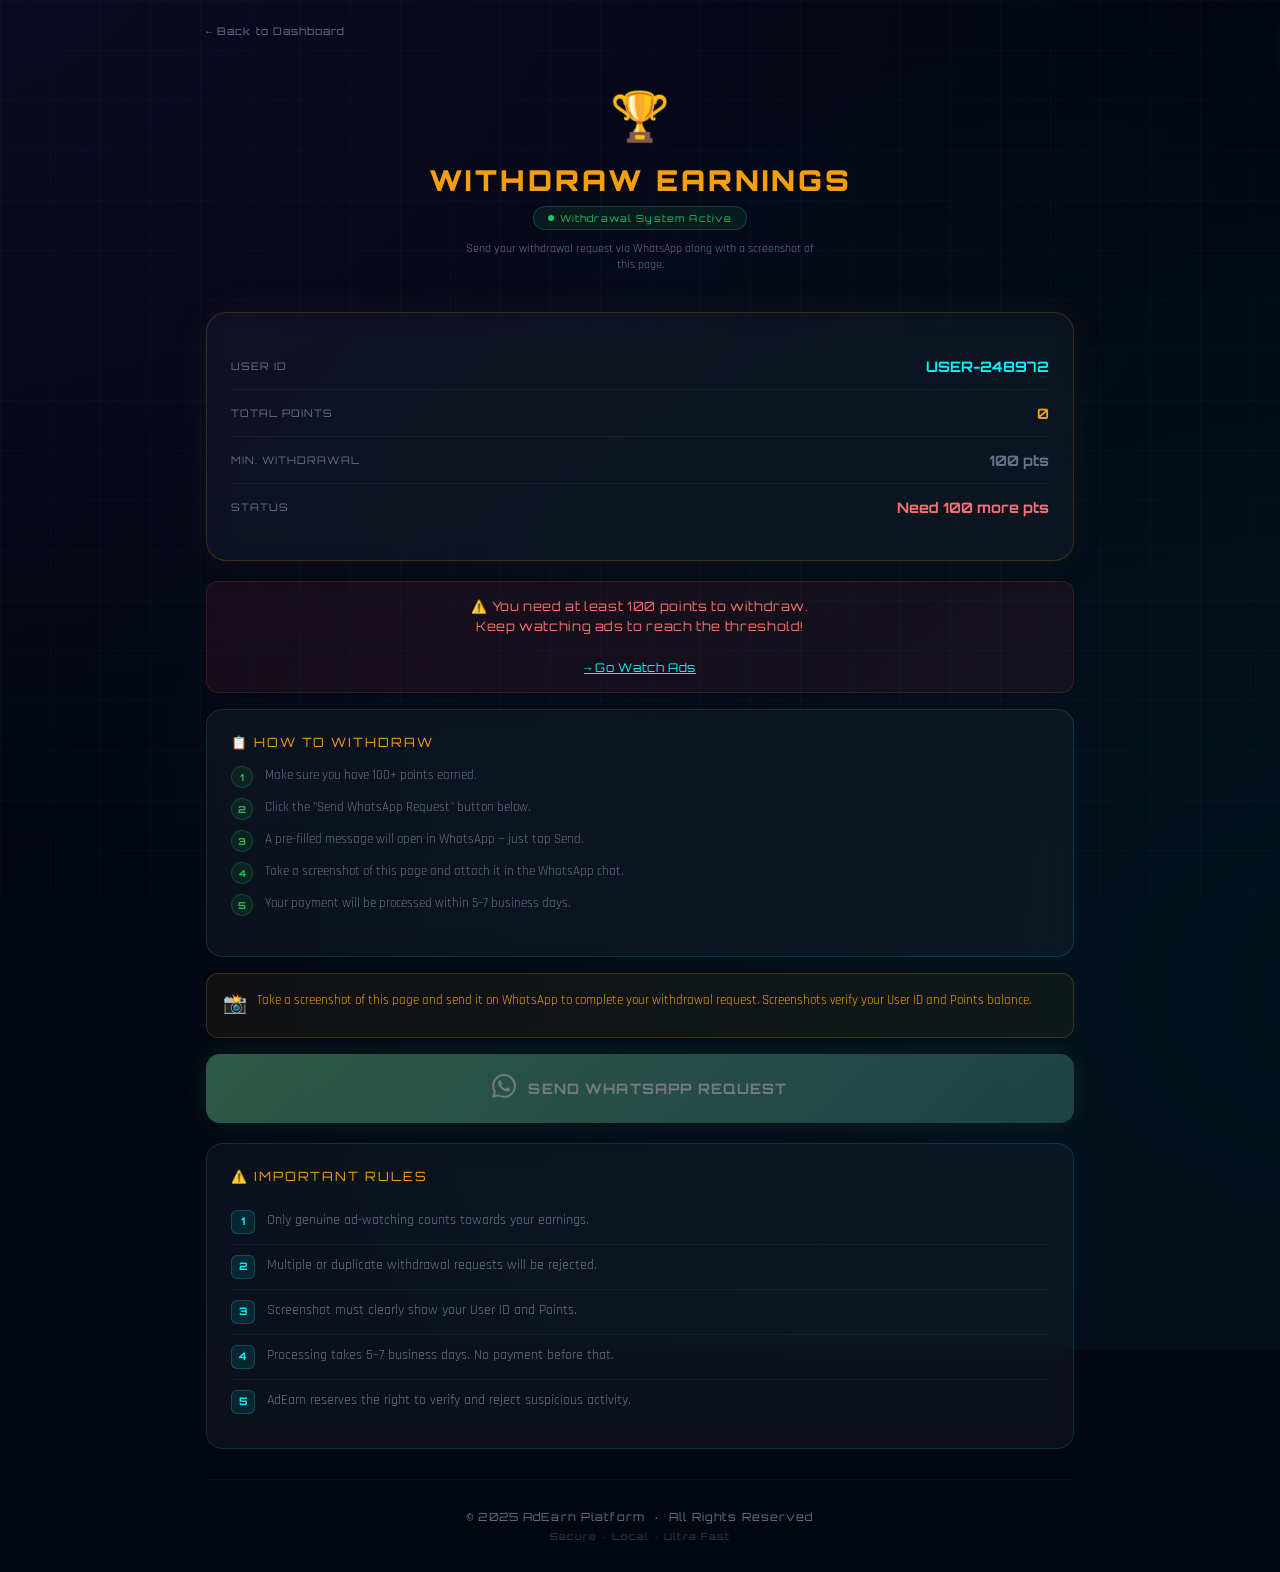
==== withdraw.html @ a49a4854 "Add files via upload" ====
<!DOCTYPE html>
<html lang="en">
<head>
<meta charset="UTF-8">
<meta name="viewport" content="width=device-width, initial-scale=1.0">
<meta name="description" content="AdEarn Withdrawal — Send your withdrawal request via WhatsApp.">
<title>AdEarn — Withdraw Earnings</title>
<link rel="preconnect" href="https://fonts.googleapis.com">
<link rel="preconnect" href="https://fonts.gstatic.com" crossorigin>
<link rel="stylesheet" href="style.css">
<style>
  .trophy-glow {
    font-size: 3rem;
    display: block;
    text-align: center;
    margin-bottom: 12px;
    animation: trophyPulse 2s ease-in-out infinite;
  }
  @keyframes trophyPulse {
    0%,100%{transform:scale(1) rotate(-3deg);filter:drop-shadow(0 0 8px #f59e0b)}
    50%{transform:scale(1.1) rotate(3deg);filter:drop-shadow(0 0 20px #f59e0b)}
  }
  .wh-btn {
    display: flex;
    align-items: center;
    justify-content: center;
    gap: 12px;
    width: 100%;
    padding: 20px 24px;
    background: linear-gradient(135deg, #25D366, #128C7E);
    border: none;
    border-radius: 14px;
    color: #fff;
    font-family: 'Orbitron', monospace;
    font-size: 0.9rem;
    font-weight: 700;
    letter-spacing: 0.08em;
    cursor: pointer;
    transition: all 0.3s;
    text-transform: uppercase;
    box-shadow: 0 0 30px rgba(37,211,102,0.25);
    margin-top: 6px;
  }
  .wh-btn:hover { transform: translateY(-3px); box-shadow: 0 0 50px rgba(37,211,102,0.4); }
  .wh-btn:active { transform: scale(0.98); }
  .wh-icon { font-size: 1.4rem; }
  .status-badge {
    display: inline-flex;
    align-items: center;
    gap: 6px;
    background: rgba(34,197,94,0.1);
    border: 1px solid rgba(34,197,94,0.25);
    border-radius: 50px;
    padding: 5px 14px;
    font-family: 'Orbitron', monospace;
    font-size: 0.6rem;
    color: #22c55e;
    letter-spacing: 0.12em;
    margin-top: 8px;
  }
  .insufficient-warning {
    background: rgba(239,68,68,0.08);
    border: 1px solid rgba(239,68,68,0.2);
    border-radius: 12px;
    padding: 14px 16px;
    color: #f87171;
    font-size: 0.8rem;
    font-family: 'Orbitron', monospace;
    letter-spacing: 0.05em;
    text-align: center;
    line-height: 1.6;
    display: none;
  }
  .step-list {
    display: flex;
    flex-direction: column;
    gap: 10px;
    margin: 16px 0;
  }
  .step-item {
    display: flex;
    gap: 12px;
    align-items: flex-start;
    font-size: 0.82rem;
    color: var(--text-dim);
    line-height: 1.5;
  }
  .step-num {
    font-family: 'Orbitron', monospace;
    font-size: 0.6rem;
    color: #22c55e;
    background: rgba(34,197,94,0.1);
    border: 1px solid rgba(34,197,94,0.2);
    border-radius: 50%;
    width: 22px; height: 22px;
    display: flex;
    align-items: center;
    justify-content: center;
    flex-shrink: 0;
    font-weight: 700;
  }
</style>
</head>
<body>

<!-- Toast -->
<div class="toast" id="toast" role="alert">
  <span class="toast-icon">✨</span>
  <span class="toast-msg">Request Sent!</span>
</div>

<div class="container">

  <!-- Back Link -->
  <div style="padding-top:20px;position:relative;z-index:1;">
    <a href="index.html" class="back-link">← Back to Dashboard</a>
  </div>

  <!-- Hero -->
  <div class="withdraw-hero">
    <span class="trophy-glow">🏆</span>
    <h1>Withdraw Earnings</h1>
    <div class="status-badge">
      <span style="width:6px;height:6px;background:#22c55e;border-radius:50%;display:inline-block;animation:pulseDot 2s infinite;"></span>
      Withdrawal System Active
    </div>
    <p style="font-size:0.78rem;color:var(--text-dim);margin-top:10px;font-family:'Rajdhani',sans-serif;max-width:360px;margin-left:auto;margin-right:auto;">
      Send your withdrawal request via WhatsApp along with a screenshot of this page.
    </p>
  </div>

  <!-- Account Summary Card -->
  <div class="withdraw-card">
    <div class="withdraw-row">
      <span class="withdraw-row-label">User ID</span>
      <span class="withdraw-row-value" id="wUserId">——</span>
    </div>
    <div class="withdraw-row">
      <span class="withdraw-row-label">Total Points</span>
      <span class="withdraw-row-value" id="wPoints" style="color:var(--neon3);">0</span>
    </div>
    <div class="withdraw-row">
      <span class="withdraw-row-label">Min. Withdrawal</span>
      <span class="withdraw-row-value" style="color:var(--text-dim);">100 pts</span>
    </div>
    <div class="withdraw-row">
      <span class="withdraw-row-label">Status</span>
      <span class="withdraw-row-value" id="wStatus" style="color:#22c55e;">Checking...</span>
    </div>
  </div>

  <!-- Insufficient warning (shown if points < 100) -->
  <div class="insufficient-warning" id="insufficientWarn">
    ⚠️ You need at least 100 points to withdraw.<br>
    Keep watching ads to reach the threshold!
    <br><br>
    <a href="index.html" style="color:var(--neon);font-size:0.75rem;">→ Go Watch Ads</a>
  </div>

  <!-- Steps -->
  <div class="rules-card" style="margin:16px 0;">
    <div class="rules-title">📋 How to Withdraw</div>
    <div class="step-list">
      <div class="step-item"><div class="step-num">1</div>Make sure you have 100+ points earned.</div>
      <div class="step-item"><div class="step-num">2</div>Click the "Send WhatsApp Request" button below.</div>
      <div class="step-item"><div class="step-num">3</div>A pre-filled message will open in WhatsApp — just tap Send.</div>
      <div class="step-item"><div class="step-num">4</div>Take a screenshot of this page and attach it in the WhatsApp chat.</div>
      <div class="step-item"><div class="step-num">5</div>Your payment will be processed within 5–7 business days.</div>
    </div>
  </div>

  <!-- Screenshot notice -->
  <div class="screenshot-notice">
    <span style="font-size:1.2rem;flex-shrink:0;">📸</span>
    <span>Take a screenshot of this page and send it on WhatsApp to complete your withdrawal request. Screenshots verify your User ID and Points balance.</span>
  </div>

  <!-- WhatsApp Button -->
  <button class="wh-btn" id="withdrawBtn">
    <span class="wh-icon">
      <svg width="24" height="24" viewBox="0 0 24 24" fill="white" xmlns="http://www.w3.org/2000/svg">
        <path d="M17.472 14.382c-.297-.149-1.758-.867-2.03-.967-.273-.099-.471-.148-.67.15-.197.297-.767.966-.94 1.164-.173.199-.347.223-.644.075-.297-.15-1.255-.463-2.39-1.475-.883-.788-1.48-1.761-1.653-2.059-.173-.297-.018-.458.13-.606.134-.133.298-.347.446-.52.149-.174.198-.298.298-.497.099-.198.05-.371-.025-.52-.075-.149-.669-1.612-.916-2.207-.242-.579-.487-.5-.669-.51-.173-.008-.371-.01-.57-.01-.198 0-.52.074-.792.372-.272.297-1.04 1.016-1.04 2.479 0 1.462 1.065 2.875 1.213 3.074.149.198 2.096 3.2 5.077 4.487.709.306 1.262.489 1.694.625.712.227 1.36.195 1.871.118.571-.085 1.758-.719 2.006-1.413.248-.694.248-1.289.173-1.413-.074-.124-.272-.198-.57-.347m-5.421 7.403h-.004a9.87 9.87 0 01-5.031-1.378l-.361-.214-3.741.982.998-3.648-.235-.374a9.86 9.86 0 01-1.51-5.26c.001-5.45 4.436-9.884 9.888-9.884 2.64 0 5.122 1.03 6.988 2.898a9.825 9.825 0 012.893 6.994c-.003 5.45-4.437 9.884-9.885 9.884m8.413-18.297A11.815 11.815 0 0012.05 0C5.495 0 .16 5.335.157 11.892c0 2.096.547 4.142 1.588 5.945L.057 24l6.305-1.654a11.882 11.882 0 005.683 1.448h.005c6.554 0 11.89-5.335 11.893-11.893a11.821 11.821 0 00-3.48-8.413Z"/>
      </svg>
    </span>
    Send WhatsApp Request
  </button>

  <!-- Rules repeat -->
  <div class="rules-card" style="margin-top:20px;">
    <div class="rules-title">⚠️ Important Rules</div>
    <div class="rule-item"><div class="rule-num">1</div><div>Only genuine ad-watching counts towards your earnings.</div></div>
    <div class="rule-item"><div class="rule-num">2</div><div>Multiple or duplicate withdrawal requests will be rejected.</div></div>
    <div class="rule-item"><div class="rule-num">3</div><div>Screenshot must clearly show your User ID and Points.</div></div>
    <div class="rule-item"><div class="rule-num">4</div><div>Processing takes 5–7 business days. No payment before that.</div></div>
    <div class="rule-item"><div class="rule-num">5</div><div>AdEarn reserves the right to verify and reject suspicious activity.</div></div>
  </div>

  <footer>
    <p>© 2025 AdEarn Platform &nbsp;·&nbsp; All Rights Reserved</p>
    <p style="margin-top:6px;font-size:0.6rem;opacity:0.5;">Secure · Local · Ultra Fast</p>
  </footer>

</div>

<script src="script.js"></script>
<script>
  // Withdraw page extras
  document.addEventListener('DOMContentLoaded', () => {
    const pts = parseInt(localStorage.getItem('adearn_points')) || 0;
    const statusEl = document.getElementById('wStatus');
    const warnEl = document.getElementById('insufficientWarn');
    const btn = document.getElementById('withdrawBtn');

    if (pts >= 100) {
      statusEl.textContent = '✓ Eligible';
      statusEl.style.color = '#22c55e';
    } else {
      statusEl.textContent = `Need ${100 - pts} more pts`;
      statusEl.style.color = '#f87171';
      if (warnEl) warnEl.style.display = 'block';
      if (btn) {
        btn.style.opacity = '0.45';
        btn.style.cursor = 'not-allowed';
        btn.style.filter = 'grayscale(50%)';
        btn.addEventListener('click', e => {
          if (pts < 100) {
            e.preventDefault();
            e.stopImmediatePropagation();
            let t = document.getElementById('toast');
            t.querySelector('.toast-icon').textContent = '⚠️';
            t.querySelector('.toast-msg').textContent = `Need ${100 - pts} more points!`;
            t.classList.add('show');
            setTimeout(() => t.classList.remove('show'), 3000);
          }
        }, true);
      }
    }
  });
</script>
</body>
</html>
---- style.css ----
@import url('https://fonts.googleapis.com/css2?family=Orbitron:wght@400;700;900&family=Rajdhani:wght@300;400;600;700&display=swap');

:root {
  --bg: #030712;
  --bg2: #0a0f1e;
  --neon: #00f5ff;
  --neon2: #7c3aed;
  --neon3: #f59e0b;
  --glass: rgba(255,255,255,0.04);
  --glass-border: rgba(0,245,255,0.15);
  --text: #e2e8f0;
  --text-dim: #64748b;
  --card-shadow: 0 0 40px rgba(0,245,255,0.08);
  --glow: 0 0 20px rgba(0,245,255,0.4);
}

*, *::before, *::after { box-sizing: border-box; margin: 0; padding: 0; }

html { scroll-behavior: smooth; }

body {
  font-family: 'Rajdhani', sans-serif;
  background: var(--bg);
  color: var(--text);
  min-height: 100vh;
  overflow-x: hidden;
  position: relative;
}

/* Animated background grid */
body::before {
  content: '';
  position: fixed;
  inset: 0;
  background-image:
    linear-gradient(rgba(0,245,255,0.03) 1px, transparent 1px),
    linear-gradient(90deg, rgba(0,245,255,0.03) 1px, transparent 1px);
  background-size: 50px 50px;
  z-index: 0;
  pointer-events: none;
}

body::after {
  content: '';
  position: fixed;
  top: -50%;
  left: -50%;
  width: 200%;
  height: 200%;
  background: radial-gradient(ellipse at 20% 20%, rgba(124,58,237,0.08) 0%, transparent 50%),
              radial-gradient(ellipse at 80% 80%, rgba(0,245,255,0.06) 0%, transparent 50%);
  z-index: 0;
  pointer-events: none;
  animation: bgPulse 8s ease-in-out infinite alternate;
}

@keyframes bgPulse {
  0% { opacity: 0.6; }
  100% { opacity: 1; }
}

.container {
  max-width: 900px;
  margin: 0 auto;
  padding: 0 16px;
  position: relative;
  z-index: 1;
}

/* Header */
header {
  padding: 20px 0 10px;
  text-align: center;
  position: relative;
  z-index: 1;
}

.logo {
  font-family: 'Orbitron', monospace;
  font-size: clamp(1.4rem, 4vw, 2rem);
  font-weight: 900;
  letter-spacing: 0.1em;
  background: linear-gradient(135deg, var(--neon), var(--neon2));
  -webkit-background-clip: text;
  -webkit-text-fill-color: transparent;
  background-clip: text;
  text-shadow: none;
  position: relative;
  display: inline-block;
}

.logo::after {
  content: '●';
  font-size: 0.4em;
  color: var(--neon3);
  -webkit-text-fill-color: var(--neon3);
  vertical-align: super;
  animation: blink 1.5s ease-in-out infinite;
}

@keyframes blink { 0%,100%{opacity:1} 50%{opacity:0.2} }

.tagline {
  font-size: 0.75rem;
  letter-spacing: 0.3em;
  color: var(--text-dim);
  text-transform: uppercase;
  margin-top: 4px;
}

/* User ID bar */
.user-bar {
  background: var(--glass);
  border: 1px solid var(--glass-border);
  border-radius: 50px;
  padding: 10px 24px;
  display: flex;
  align-items: center;
  justify-content: space-between;
  gap: 12px;
  margin: 20px 0;
  backdrop-filter: blur(10px);
  flex-wrap: wrap;
}

.user-bar-item {
  display: flex;
  align-items: center;
  gap: 8px;
  font-size: 0.8rem;
  color: var(--text-dim);
  font-family: 'Orbitron', monospace;
  letter-spacing: 0.05em;
}

.user-bar-item span {
  color: var(--neon);
  font-weight: 700;
  font-size: 0.85rem;
}

.pulse-dot {
  width: 8px; height: 8px;
  background: #22c55e;
  border-radius: 50%;
  animation: pulseDot 2s ease-in-out infinite;
  box-shadow: 0 0 8px #22c55e;
  flex-shrink: 0;
}

@keyframes pulseDot {
  0%,100%{transform:scale(1);opacity:1}
  50%{transform:scale(1.4);opacity:0.6}
}

/* Stats Row */
.stats-row {
  display: grid;
  grid-template-columns: repeat(3, 1fr);
  gap: 12px;
  margin: 20px 0;
}

.stat-card {
  background: var(--glass);
  border: 1px solid var(--glass-border);
  border-radius: 16px;
  padding: 18px 14px;
  text-align: center;
  backdrop-filter: blur(12px);
  transition: transform 0.3s, box-shadow 0.3s;
  position: relative;
  overflow: hidden;
}

.stat-card::before {
  content: '';
  position: absolute;
  top: 0; left: 0; right: 0;
  height: 2px;
  background: linear-gradient(90deg, transparent, var(--neon), transparent);
  opacity: 0;
  transition: opacity 0.3s;
}

.stat-card:hover { transform: translateY(-4px); box-shadow: var(--card-shadow); }
.stat-card:hover::before { opacity: 1; }

.stat-icon {
  font-size: 1.5rem;
  margin-bottom: 6px;
  display: block;
}

.stat-value {
  font-family: 'Orbitron', monospace;
  font-size: clamp(1.2rem, 3vw, 1.6rem);
  font-weight: 900;
  color: var(--neon);
  line-height: 1;
  display: block;
}

.stat-label {
  font-size: 0.65rem;
  letter-spacing: 0.15em;
  color: var(--text-dim);
  text-transform: uppercase;
  margin-top: 4px;
  display: block;
}

/* Progress bar */
.progress-section {
  background: var(--glass);
  border: 1px solid var(--glass-border);
  border-radius: 16px;
  padding: 20px;
  margin: 20px 0;
  backdrop-filter: blur(12px);
}

.progress-header {
  display: flex;
  justify-content: space-between;
  align-items: center;
  margin-bottom: 12px;
}

.progress-title {
  font-family: 'Orbitron', monospace;
  font-size: 0.7rem;
  letter-spacing: 0.15em;
  color: var(--text-dim);
  text-transform: uppercase;
}

.progress-percent {
  font-family: 'Orbitron', monospace;
  font-size: 0.8rem;
  color: var(--neon3);
  font-weight: 700;
}

.progress-track {
  background: rgba(255,255,255,0.05);
  border-radius: 50px;
  height: 10px;
  overflow: hidden;
  position: relative;
}

.progress-fill {
  height: 100%;
  border-radius: 50px;
  background: linear-gradient(90deg, var(--neon2), var(--neon));
  width: 0%;
  transition: width 0.8s cubic-bezier(0.34, 1.56, 0.64, 1);
  position: relative;
  box-shadow: 0 0 15px var(--neon);
}

.progress-fill::after {
  content: '';
  position: absolute;
  right: 0; top: 0; bottom: 0;
  width: 20px;
  background: rgba(255,255,255,0.4);
  border-radius: 50px;
  animation: shimmer 1.5s ease-in-out infinite;
}

@keyframes shimmer { 0%,100%{opacity:0} 50%{opacity:1} }

.progress-milestones {
  display: flex;
  justify-content: space-between;
  margin-top: 8px;
  font-size: 0.6rem;
  color: var(--text-dim);
  font-family: 'Orbitron', monospace;
}

/* Ad Sections */
.section-title {
  font-family: 'Orbitron', monospace;
  font-size: 0.65rem;
  letter-spacing: 0.25em;
  color: var(--text-dim);
  text-transform: uppercase;
  margin: 24px 0 12px;
  display: flex;
  align-items: center;
  gap: 10px;
}

.section-title::before, .section-title::after {
  content: '';
  flex: 1;
  height: 1px;
  background: linear-gradient(90deg, transparent, var(--glass-border));
}

.section-title::after {
  background: linear-gradient(90deg, var(--glass-border), transparent);
}

/* Ad Containers */
.ad-grid {
  display: grid;
  grid-template-columns: 1fr 1fr;
  gap: 12px;
  margin-bottom: 12px;
}

.ad-slot {
  background: var(--glass);
  border: 1px dashed rgba(0,245,255,0.1);
  border-radius: 12px;
  padding: 16px;
  min-height: 100px;
  display: flex;
  flex-direction: column;
  align-items: center;
  justify-content: center;
  gap: 6px;
  position: relative;
  overflow: hidden;
  transition: border-color 0.3s;
}

.ad-slot:hover { border-color: rgba(0,245,255,0.3); }

.ad-slot-label {
  font-size: 0.6rem;
  letter-spacing: 0.2em;
  text-transform: uppercase;
  color: var(--text-dim);
  font-family: 'Orbitron', monospace;
}

.ad-slot-icon { font-size: 1.8rem; opacity: 0.3; }

.ad-slot-full {
  grid-column: 1 / -1;
  min-height: 80px;
}

/* Buttons */
.btn-primary {
  display: flex;
  align-items: center;
  justify-content: center;
  gap: 10px;
  width: 100%;
  padding: 18px 24px;
  background: linear-gradient(135deg, rgba(0,245,255,0.15), rgba(124,58,237,0.15));
  border: 1px solid var(--neon);
  border-radius: 12px;
  color: var(--neon);
  font-family: 'Orbitron', monospace;
  font-size: 0.85rem;
  font-weight: 700;
  letter-spacing: 0.1em;
  cursor: pointer;
  transition: all 0.3s;
  position: relative;
  overflow: hidden;
  text-transform: uppercase;
  text-decoration: none;
  box-shadow: 0 0 20px rgba(0,245,255,0.1);
}

.btn-primary::before {
  content: '';
  position: absolute;
  inset: 0;
  background: linear-gradient(135deg, rgba(0,245,255,0.2), rgba(124,58,237,0.2));
  opacity: 0;
  transition: opacity 0.3s;
}

.btn-primary:hover { transform: translateY(-2px); box-shadow: 0 0 30px rgba(0,245,255,0.3); }
.btn-primary:hover::before { opacity: 1; }
.btn-primary:active { transform: scale(0.98) translateY(0); }

.btn-primary.loading {
  pointer-events: none;
  opacity: 0.7;
}

.btn-secondary {
  display: flex;
  align-items: center;
  justify-content: center;
  gap: 10px;
  width: 100%;
  padding: 16px 24px;
  background: linear-gradient(135deg, rgba(245,158,11,0.1), rgba(245,158,11,0.05));
  border: 1px solid rgba(245,158,11,0.4);
  border-radius: 12px;
  color: var(--neon3);
  font-family: 'Orbitron', monospace;
  font-size: 0.85rem;
  font-weight: 700;
  letter-spacing: 0.1em;
  cursor: pointer;
  transition: all 0.3s;
  text-transform: uppercase;
  text-decoration: none;
  box-shadow: 0 0 20px rgba(245,158,11,0.08);
}

.btn-secondary:hover { transform: translateY(-2px); box-shadow: 0 0 25px rgba(245,158,11,0.25); border-color: var(--neon3); }
.btn-secondary:active { transform: scale(0.98); }

.btn-bonus {
  display: flex;
  align-items: center;
  justify-content: center;
  gap: 10px;
  width: 100%;
  padding: 14px 24px;
  background: linear-gradient(135deg, rgba(34,197,94,0.1), rgba(34,197,94,0.05));
  border: 1px solid rgba(34,197,94,0.3);
  border-radius: 12px;
  color: #22c55e;
  font-family: 'Orbitron', monospace;
  font-size: 0.75rem;
  font-weight: 700;
  letter-spacing: 0.08em;
  cursor: pointer;
  transition: all 0.3s;
  text-transform: uppercase;
}

.btn-bonus:hover { box-shadow: 0 0 20px rgba(34,197,94,0.2); border-color: #22c55e; }
.btn-bonus:disabled { opacity: 0.35; cursor: not-allowed; transform: none !important; box-shadow: none !important; }

.action-buttons {
  display: flex;
  flex-direction: column;
  gap: 12px;
  margin: 20px 0;
}

/* Ad timer */
.ad-modal-overlay {
  position: fixed;
  inset: 0;
  background: rgba(0,0,0,0.85);
  z-index: 1000;
  display: none;
  align-items: center;
  justify-content: center;
  backdrop-filter: blur(8px);
}

.ad-modal-overlay.active { display: flex; }

.ad-modal {
  background: var(--bg2);
  border: 1px solid var(--glass-border);
  border-radius: 20px;
  padding: 36px 28px;
  text-align: center;
  width: 90%;
  max-width: 380px;
  box-shadow: 0 0 60px rgba(0,245,255,0.15);
  animation: modalIn 0.4s cubic-bezier(0.34,1.56,0.64,1);
}

@keyframes modalIn { from{transform:scale(0.8);opacity:0} to{transform:scale(1);opacity:1} }

.ad-modal-title {
  font-family: 'Orbitron', monospace;
  font-size: 1rem;
  color: var(--neon);
  margin-bottom: 8px;
  letter-spacing: 0.1em;
}

.ad-modal-subtitle { color: var(--text-dim); font-size: 0.85rem; margin-bottom: 24px; }

.ad-placeholder {
  background: linear-gradient(135deg, rgba(0,245,255,0.05), rgba(124,58,237,0.05));
  border: 1px dashed rgba(0,245,255,0.2);
  border-radius: 12px;
  height: 160px;
  display: flex;
  flex-direction: column;
  align-items: center;
  justify-content: center;
  gap: 8px;
  margin-bottom: 20px;
}

.ad-placeholder-icon { font-size: 2.5rem; }
.ad-placeholder-text { font-size: 0.7rem; color: var(--text-dim); letter-spacing: 0.15em; text-transform: uppercase; font-family: 'Orbitron', monospace; }

.timer-ring {
  width: 72px; height: 72px;
  margin: 0 auto 12px;
  position: relative;
}

.timer-ring svg { transform: rotate(-90deg); }

.timer-ring circle {
  fill: none;
  stroke-width: 5;
  r: 30; cx: 36; cy: 36;
}

.timer-track { stroke: rgba(255,255,255,0.08); }
.timer-fill { stroke: var(--neon); stroke-linecap: round; stroke-dasharray: 188.5; stroke-dashoffset: 188.5; transition: stroke-dashoffset 0.5s linear; }

.timer-text {
  position: absolute;
  inset: 0;
  display: flex;
  align-items: center;
  justify-content: center;
  font-family: 'Orbitron', monospace;
  font-size: 1.2rem;
  font-weight: 900;
  color: var(--neon);
}

/* Toast */
.toast {
  position: fixed;
  top: 20px;
  right: 20px;
  background: var(--bg2);
  border: 1px solid var(--glass-border);
  border-radius: 12px;
  padding: 14px 20px;
  display: flex;
  align-items: center;
  gap: 10px;
  font-family: 'Orbitron', monospace;
  font-size: 0.75rem;
  letter-spacing: 0.05em;
  color: var(--neon);
  z-index: 2000;
  box-shadow: 0 0 30px rgba(0,245,255,0.2);
  transform: translateX(120%);
  transition: transform 0.4s cubic-bezier(0.34,1.56,0.64,1);
  max-width: 300px;
}

.toast.show { transform: translateX(0); }
.toast-icon { font-size: 1.1rem; flex-shrink: 0; }

/* Rules */
.rules-card {
  background: var(--glass);
  border: 1px solid var(--glass-border);
  border-radius: 16px;
  padding: 24px;
  margin: 20px 0;
  backdrop-filter: blur(12px);
}

.rules-title {
  font-family: 'Orbitron', monospace;
  font-size: 0.8rem;
  color: var(--neon3);
  letter-spacing: 0.15em;
  text-transform: uppercase;
  margin-bottom: 16px;
  display: flex;
  align-items: center;
  gap: 8px;
}

.rule-item {
  display: flex;
  gap: 12px;
  padding: 10px 0;
  border-bottom: 1px solid rgba(255,255,255,0.04);
  font-size: 0.85rem;
  color: var(--text-dim);
  line-height: 1.5;
}

.rule-item:last-child { border-bottom: none; }

.rule-num {
  font-family: 'Orbitron', monospace;
  font-size: 0.65rem;
  color: var(--neon);
  background: rgba(0,245,255,0.1);
  border: 1px solid rgba(0,245,255,0.2);
  border-radius: 6px;
  width: 24px; height: 24px;
  display: flex;
  align-items: center;
  justify-content: center;
  flex-shrink: 0;
  font-weight: 700;
}

/* Confetti */
.confetti-piece {
  position: fixed;
  width: 10px; height: 10px;
  border-radius: 2px;
  pointer-events: none;
  z-index: 3000;
  animation: confettiFall 2s ease-out forwards;
}

@keyframes confettiFall {
  0% { transform: translateY(-20px) rotate(0deg); opacity: 1; }
  100% { transform: translateY(100vh) rotate(720deg); opacity: 0; }
}

/* Footer */
footer {
  padding: 30px 0;
  text-align: center;
  font-size: 0.7rem;
  color: var(--text-dim);
  font-family: 'Orbitron', monospace;
  letter-spacing: 0.1em;
  border-top: 1px solid rgba(255,255,255,0.04);
  margin-top: 30px;
  position: relative;
  z-index: 1;
}

/* Withdraw page specific */
.withdraw-hero {
  text-align: center;
  padding: 30px 0 20px;
  position: relative;
  z-index: 1;
}

.withdraw-hero h1 {
  font-family: 'Orbitron', monospace;
  font-size: clamp(1.2rem, 4vw, 1.8rem);
  font-weight: 900;
  color: var(--neon3);
  letter-spacing: 0.1em;
  text-transform: uppercase;
}

.withdraw-card {
  background: var(--glass);
  border: 1px solid rgba(245,158,11,0.2);
  border-radius: 20px;
  padding: 30px 24px;
  margin: 20px 0;
  backdrop-filter: blur(12px);
  box-shadow: 0 0 40px rgba(245,158,11,0.06);
}

.withdraw-row {
  display: flex;
  justify-content: space-between;
  align-items: center;
  padding: 14px 0;
  border-bottom: 1px solid rgba(255,255,255,0.05);
  font-size: 0.9rem;
}

.withdraw-row:last-child { border-bottom: none; }

.withdraw-row-label {
  color: var(--text-dim);
  font-family: 'Orbitron', monospace;
  font-size: 0.65rem;
  letter-spacing: 0.1em;
  text-transform: uppercase;
}

.withdraw-row-value {
  font-family: 'Orbitron', monospace;
  font-size: 0.9rem;
  color: var(--neon);
  font-weight: 700;
}

.screenshot-notice {
  background: rgba(245,158,11,0.06);
  border: 1px solid rgba(245,158,11,0.2);
  border-radius: 12px;
  padding: 16px;
  margin: 16px 0;
  font-size: 0.82rem;
  color: var(--neon3);
  line-height: 1.6;
  display: flex;
  gap: 10px;
  align-items: flex-start;
}

.back-link {
  display: inline-flex;
  align-items: center;
  gap: 6px;
  color: var(--text-dim);
  text-decoration: none;
  font-family: 'Orbitron', monospace;
  font-size: 0.65rem;
  letter-spacing: 0.1em;
  margin-bottom: 20px;
  transition: color 0.3s;
}

.back-link:hover { color: var(--neon); }

/* Points bounce */
@keyframes pointsBounce {
  0%{transform:scale(1)} 40%{transform:scale(1.3)} 70%{transform:scale(0.95)} 100%{transform:scale(1)}
}

.points-bounce { animation: pointsBounce 0.5s ease-out; }

@media(max-width:480px){
  .stats-row { grid-template-columns: repeat(3,1fr); gap: 8px; }
  .ad-grid { grid-template-columns: 1fr; }
  .stat-card { padding: 14px 8px; }
  .user-bar { justify-content: center; gap: 16px; }
}
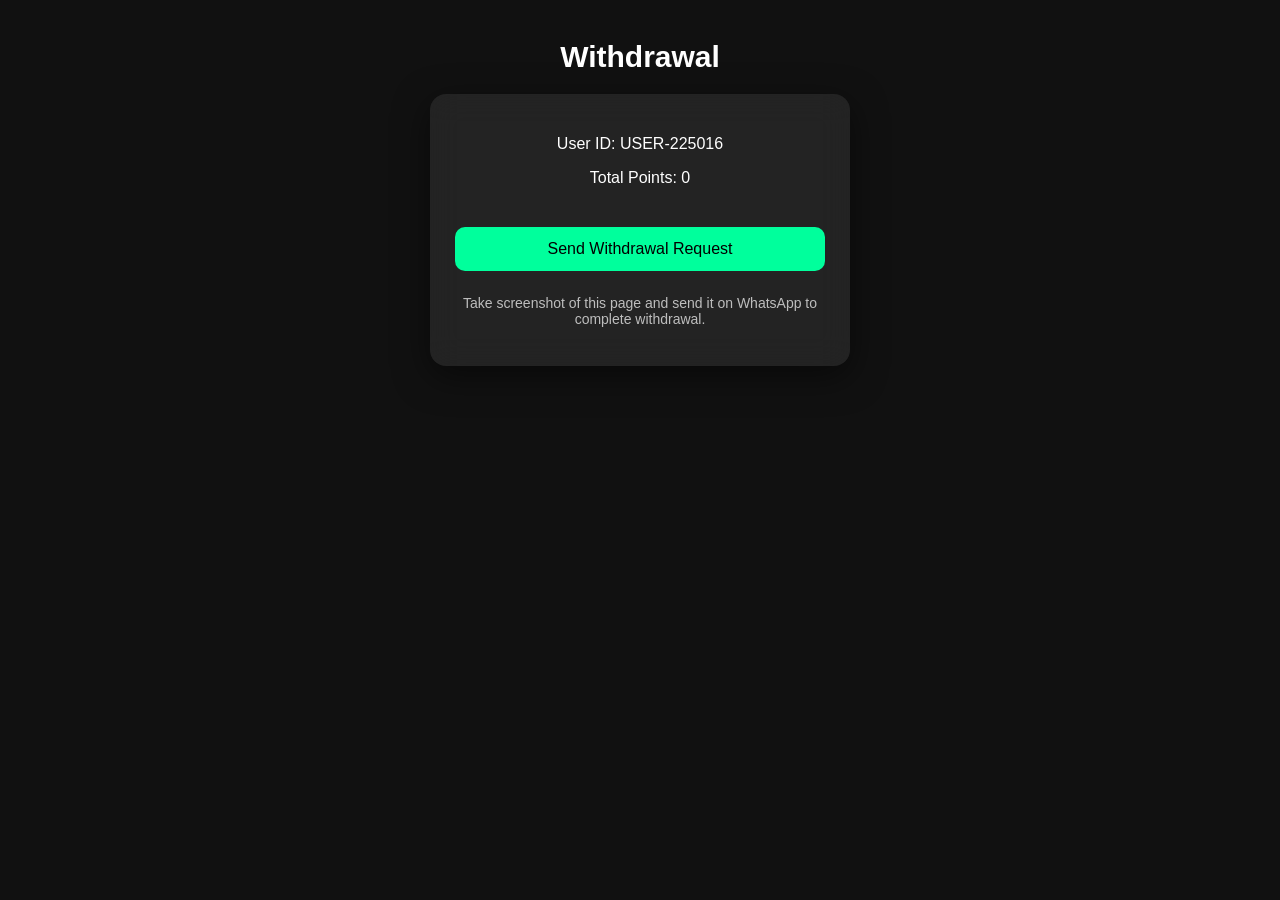
==== commit 8161c3df: "Add files via upload" ====
--- a/withdraw.html
+++ b/withdraw.html
@@ -1,241 +1,47 @@
-<!DOCTYPE html>
-<html lang="en">
-<head>
-<meta charset="UTF-8">
-<meta name="viewport" content="width=device-width, initial-scale=1.0">
-<meta name="description" content="AdEarn Withdrawal — Send your withdrawal request via WhatsApp.">
-<title>AdEarn — Withdraw Earnings</title>
-<link rel="preconnect" href="https://fonts.googleapis.com">
-<link rel="preconnect" href="https://fonts.gstatic.com" crossorigin>
-<link rel="stylesheet" href="style.css">
-<style>
-  .trophy-glow {
-    font-size: 3rem;
-    display: block;
-    text-align: center;
-    margin-bottom: 12px;
-    animation: trophyPulse 2s ease-in-out infinite;
-  }
-  @keyframes trophyPulse {
-    0%,100%{transform:scale(1) rotate(-3deg);filter:drop-shadow(0 0 8px #f59e0b)}
-    50%{transform:scale(1.1) rotate(3deg);filter:drop-shadow(0 0 20px #f59e0b)}
-  }
-  .wh-btn {
-    display: flex;
-    align-items: center;
-    justify-content: center;
-    gap: 12px;
-    width: 100%;
-    padding: 20px 24px;
-    background: linear-gradient(135deg, #25D366, #128C7E);
-    border: none;
-    border-radius: 14px;
-    color: #fff;
-    font-family: 'Orbitron', monospace;
-    font-size: 0.9rem;
-    font-weight: 700;
-    letter-spacing: 0.08em;
-    cursor: pointer;
-    transition: all 0.3s;
-    text-transform: uppercase;
-    box-shadow: 0 0 30px rgba(37,211,102,0.25);
-    margin-top: 6px;
-  }
-  .wh-btn:hover { transform: translateY(-3px); box-shadow: 0 0 50px rgba(37,211,102,0.4); }
-  .wh-btn:active { transform: scale(0.98); }
-  .wh-icon { font-size: 1.4rem; }
-  .status-badge {
-    display: inline-flex;
-    align-items: center;
-    gap: 6px;
-    background: rgba(34,197,94,0.1);
-    border: 1px solid rgba(34,197,94,0.25);
-    border-radius: 50px;
-    padding: 5px 14px;
-    font-family: 'Orbitron', monospace;
-    font-size: 0.6rem;
-    color: #22c55e;
-    letter-spacing: 0.12em;
-    margin-top: 8px;
-  }
-  .insufficient-warning {
-    background: rgba(239,68,68,0.08);
-    border: 1px solid rgba(239,68,68,0.2);
-    border-radius: 12px;
-    padding: 14px 16px;
-    color: #f87171;
-    font-size: 0.8rem;
-    font-family: 'Orbitron', monospace;
-    letter-spacing: 0.05em;
-    text-align: center;
-    line-height: 1.6;
-    display: none;
-  }
-  .step-list {
-    display: flex;
-    flex-direction: column;
-    gap: 10px;
-    margin: 16px 0;
-  }
-  .step-item {
-    display: flex;
-    gap: 12px;
-    align-items: flex-start;
-    font-size: 0.82rem;
-    color: var(--text-dim);
-    line-height: 1.5;
-  }
-  .step-num {
-    font-family: 'Orbitron', monospace;
-    font-size: 0.6rem;
-    color: #22c55e;
-    background: rgba(34,197,94,0.1);
-    border: 1px solid rgba(34,197,94,0.2);
-    border-radius: 50%;
-    width: 22px; height: 22px;
-    display: flex;
-    align-items: center;
-    justify-content: center;
-    flex-shrink: 0;
-    font-weight: 700;
-  }
-</style>
-</head>
-<body>
-
-<!-- Toast -->
-<div class="toast" id="toast" role="alert">
-  <span class="toast-icon">✨</span>
-  <span class="toast-msg">Request Sent!</span>
-</div>
-
-<div class="container">
-
-  <!-- Back Link -->
-  <div style="padding-top:20px;position:relative;z-index:1;">
-    <a href="index.html" class="back-link">← Back to Dashboard</a>
-  </div>
-
-  <!-- Hero -->
-  <div class="withdraw-hero">
-    <span class="trophy-glow">🏆</span>
-    <h1>Withdraw Earnings</h1>
-    <div class="status-badge">
-      <span style="width:6px;height:6px;background:#22c55e;border-radius:50%;display:inline-block;animation:pulseDot 2s infinite;"></span>
-      Withdrawal System Active
-    </div>
-    <p style="font-size:0.78rem;color:var(--text-dim);margin-top:10px;font-family:'Rajdhani',sans-serif;max-width:360px;margin-left:auto;margin-right:auto;">
-      Send your withdrawal request via WhatsApp along with a screenshot of this page.
-    </p>
-  </div>
-
-  <!-- Account Summary Card -->
-  <div class="withdraw-card">
-    <div class="withdraw-row">
-      <span class="withdraw-row-label">User ID</span>
-      <span class="withdraw-row-value" id="wUserId">——</span>
-    </div>
-    <div class="withdraw-row">
-      <span class="withdraw-row-label">Total Points</span>
-      <span class="withdraw-row-value" id="wPoints" style="color:var(--neon3);">0</span>
-    </div>
-    <div class="withdraw-row">
-      <span class="withdraw-row-label">Min. Withdrawal</span>
-      <span class="withdraw-row-value" style="color:var(--text-dim);">100 pts</span>
-    </div>
-    <div class="withdraw-row">
-      <span class="withdraw-row-label">Status</span>
-      <span class="withdraw-row-value" id="wStatus" style="color:#22c55e;">Checking...</span>
-    </div>
-  </div>
-
-  <!-- Insufficient warning (shown if points < 100) -->
-  <div class="insufficient-warning" id="insufficientWarn">
-    ⚠️ You need at least 100 points to withdraw.<br>
-    Keep watching ads to reach the threshold!
-    <br><br>
-    <a href="index.html" style="color:var(--neon);font-size:0.75rem;">→ Go Watch Ads</a>
-  </div>
-
-  <!-- Steps -->
-  <div class="rules-card" style="margin:16px 0;">
-    <div class="rules-title">📋 How to Withdraw</div>
-    <div class="step-list">
-      <div class="step-item"><div class="step-num">1</div>Make sure you have 100+ points earned.</div>
-      <div class="step-item"><div class="step-num">2</div>Click the "Send WhatsApp Request" button below.</div>
-      <div class="step-item"><div class="step-num">3</div>A pre-filled message will open in WhatsApp — just tap Send.</div>
-      <div class="step-item"><div class="step-num">4</div>Take a screenshot of this page and attach it in the WhatsApp chat.</div>
-      <div class="step-item"><div class="step-num">5</div>Your payment will be processed within 5–7 business days.</div>
-    </div>
-  </div>
-
-  <!-- Screenshot notice -->
-  <div class="screenshot-notice">
-    <span style="font-size:1.2rem;flex-shrink:0;">📸</span>
-    <span>Take a screenshot of this page and send it on WhatsApp to complete your withdrawal request. Screenshots verify your User ID and Points balance.</span>
-  </div>
-
-  <!-- WhatsApp Button -->
-  <button class="wh-btn" id="withdrawBtn">
-    <span class="wh-icon">
-      <svg width="24" height="24" viewBox="0 0 24 24" fill="white" xmlns="http://www.w3.org/2000/svg">
-        <path d="M17.472 14.382c-.297-.149-1.758-.867-2.03-.967-.273-.099-.471-.148-.67.15-.197.297-.767.966-.94 1.164-.173.199-.347.223-.644.075-.297-.15-1.255-.463-2.39-1.475-.883-.788-1.48-1.761-1.653-2.059-.173-.297-.018-.458.13-.606.134-.133.298-.347.446-.52.149-.174.198-.298.298-.497.099-.198.05-.371-.025-.52-.075-.149-.669-1.612-.916-2.207-.242-.579-.487-.5-.669-.51-.173-.008-.371-.01-.57-.01-.198 0-.52.074-.792.372-.272.297-1.04 1.016-1.04 2.479 0 1.462 1.065 2.875 1.213 3.074.149.198 2.096 3.2 5.077 4.487.709.306 1.262.489 1.694.625.712.227 1.36.195 1.871.118.571-.085 1.758-.719 2.006-1.413.248-.694.248-1.289.173-1.413-.074-.124-.272-.198-.57-.347m-5.421 7.403h-.004a9.87 9.87 0 01-5.031-1.378l-.361-.214-3.741.982.998-3.648-.235-.374a9.86 9.86 0 01-1.51-5.26c.001-5.45 4.436-9.884 9.888-9.884 2.64 0 5.122 1.03 6.988 2.898a9.825 9.825 0 012.893 6.994c-.003 5.45-4.437 9.884-9.885 9.884m8.413-18.297A11.815 11.815 0 0012.05 0C5.495 0 .16 5.335.157 11.892c0 2.096.547 4.142 1.588 5.945L.057 24l6.305-1.654a11.882 11.882 0 005.683 1.448h.005c6.554 0 11.89-5.335 11.893-11.893a11.821 11.821 0 00-3.48-8.413Z"/>
-      </svg>
-    </span>
-    Send WhatsApp Request
-  </button>
-
-  <!-- Rules repeat -->
-  <div class="rules-card" style="margin-top:20px;">
-    <div class="rules-title">⚠️ Important Rules</div>
-    <div class="rule-item"><div class="rule-num">1</div><div>Only genuine ad-watching counts towards your earnings.</div></div>
-    <div class="rule-item"><div class="rule-num">2</div><div>Multiple or duplicate withdrawal requests will be rejected.</div></div>
-    <div class="rule-item"><div class="rule-num">3</div><div>Screenshot must clearly show your User ID and Points.</div></div>
-    <div class="rule-item"><div class="rule-num">4</div><div>Processing takes 5–7 business days. No payment before that.</div></div>
-    <div class="rule-item"><div class="rule-num">5</div><div>AdEarn reserves the right to verify and reject suspicious activity.</div></div>
-  </div>
-
-  <footer>
-    <p>© 2025 AdEarn Platform &nbsp;·&nbsp; All Rights Reserved</p>
-    <p style="margin-top:6px;font-size:0.6rem;opacity:0.5;">Secure · Local · Ultra Fast</p>
-  </footer>
-
-</div>
-
-<script src="script.js"></script>
-<script>
-  // Withdraw page extras
-  document.addEventListener('DOMContentLoaded', () => {
-    const pts = parseInt(localStorage.getItem('adearn_points')) || 0;
-    const statusEl = document.getElementById('wStatus');
-    const warnEl = document.getElementById('insufficientWarn');
-    const btn = document.getElementById('withdrawBtn');
-
-    if (pts >= 100) {
-      statusEl.textContent = '✓ Eligible';
-      statusEl.style.color = '#22c55e';
-    } else {
-      statusEl.textContent = `Need ${100 - pts} more pts`;
-      statusEl.style.color = '#f87171';
-      if (warnEl) warnEl.style.display = 'block';
-      if (btn) {
-        btn.style.opacity = '0.45';
-        btn.style.cursor = 'not-allowed';
-        btn.style.filter = 'grayscale(50%)';
-        btn.addEventListener('click', e => {
-          if (pts < 100) {
-            e.preventDefault();
-            e.stopImmediatePropagation();
-            let t = document.getElementById('toast');
-            t.querySelector('.toast-icon').textContent = '⚠️';
-            t.querySelector('.toast-msg').textContent = `Need ${100 - pts} more points!`;
-            t.classList.add('show');
-            setTimeout(() => t.classList.remove('show'), 3000);
-          }
-        }, true);
-      }
-    }
-  });
-</script>
-</body>
-</html>
+<!DOCTYPE html>
+<html>
+<head>
+
+<meta charset="UTF-8">
+<meta name="viewport" content="width=device-width,initial-scale=1">
+
+<title>Withdraw</title>
+
+<link rel="stylesheet" href="style.css">
+
+</head>
+
+<body>
+
+<div class="container">
+
+<h1 class="logo">Withdrawal</h1>
+
+<div class="card">
+
+<p>User ID: <span id="userId"></span></p>
+<p>Total Points: <span id="points"></span></p>
+
+<!-- NATIVE ADS -->
+<div class="adbox">
+<script async="async" data-cfasync="false" src="https://pl28898012.effectivegatecpm.com/08c265ab3cdca1c3671aa7e06e1ab774/invoke.js"></script>
+<div id="container-08c265ab3cdca1c3671aa7e06e1ab774"></div>
+</div>
+
+<button onclick="withdraw()" class="btn withdraw">
+Send Withdrawal Request
+</button>
+
+<p class="note">
+Take screenshot of this page and send it on WhatsApp to complete withdrawal.
+</p>
+
+</div>
+
+</div>
+
+
+<script src="script.js"></script>
+
+</body>
+</html>
--- a/style.css
+++ b/style.css
@@ -1,728 +1,157 @@
-@import url('https://fonts.googleapis.com/css2?family=Orbitron:wght@400;700;900&family=Rajdhani:wght@300;400;600;700&display=swap');
-
-:root {
-  --bg: #030712;
-  --bg2: #0a0f1e;
-  --neon: #00f5ff;
-  --neon2: #7c3aed;
-  --neon3: #f59e0b;
-  --glass: rgba(255,255,255,0.04);
-  --glass-border: rgba(0,245,255,0.15);
-  --text: #e2e8f0;
-  --text-dim: #64748b;
-  --card-shadow: 0 0 40px rgba(0,245,255,0.08);
-  --glow: 0 0 20px rgba(0,245,255,0.4);
-}
-
-*, *::before, *::after { box-sizing: border-box; margin: 0; padding: 0; }
-
-html { scroll-behavior: smooth; }
-
-body {
-  font-family: 'Rajdhani', sans-serif;
-  background: var(--bg);
-  color: var(--text);
-  min-height: 100vh;
-  overflow-x: hidden;
-  position: relative;
-}
-
-/* Animated background grid */
-body::before {
-  content: '';
-  position: fixed;
-  inset: 0;
-  background-image:
-    linear-gradient(rgba(0,245,255,0.03) 1px, transparent 1px),
-    linear-gradient(90deg, rgba(0,245,255,0.03) 1px, transparent 1px);
-  background-size: 50px 50px;
-  z-index: 0;
-  pointer-events: none;
-}
-
-body::after {
-  content: '';
-  position: fixed;
-  top: -50%;
-  left: -50%;
-  width: 200%;
-  height: 200%;
-  background: radial-gradient(ellipse at 20% 20%, rgba(124,58,237,0.08) 0%, transparent 50%),
-              radial-gradient(ellipse at 80% 80%, rgba(0,245,255,0.06) 0%, transparent 50%);
-  z-index: 0;
-  pointer-events: none;
-  animation: bgPulse 8s ease-in-out infinite alternate;
-}
-
-@keyframes bgPulse {
-  0% { opacity: 0.6; }
-  100% { opacity: 1; }
-}
-
-.container {
-  max-width: 900px;
-  margin: 0 auto;
-  padding: 0 16px;
-  position: relative;
-  z-index: 1;
-}
-
-/* Header */
-header {
-  padding: 20px 0 10px;
-  text-align: center;
-  position: relative;
-  z-index: 1;
-}
-
-.logo {
-  font-family: 'Orbitron', monospace;
-  font-size: clamp(1.4rem, 4vw, 2rem);
-  font-weight: 900;
-  letter-spacing: 0.1em;
-  background: linear-gradient(135deg, var(--neon), var(--neon2));
-  -webkit-background-clip: text;
-  -webkit-text-fill-color: transparent;
-  background-clip: text;
-  text-shadow: none;
-  position: relative;
-  display: inline-block;
-}
-
-.logo::after {
-  content: '●';
-  font-size: 0.4em;
-  color: var(--neon3);
-  -webkit-text-fill-color: var(--neon3);
-  vertical-align: super;
-  animation: blink 1.5s ease-in-out infinite;
-}
-
-@keyframes blink { 0%,100%{opacity:1} 50%{opacity:0.2} }
-
-.tagline {
-  font-size: 0.75rem;
-  letter-spacing: 0.3em;
-  color: var(--text-dim);
-  text-transform: uppercase;
-  margin-top: 4px;
-}
-
-/* User ID bar */
-.user-bar {
-  background: var(--glass);
-  border: 1px solid var(--glass-border);
-  border-radius: 50px;
-  padding: 10px 24px;
-  display: flex;
-  align-items: center;
-  justify-content: space-between;
-  gap: 12px;
-  margin: 20px 0;
-  backdrop-filter: blur(10px);
-  flex-wrap: wrap;
-}
-
-.user-bar-item {
-  display: flex;
-  align-items: center;
-  gap: 8px;
-  font-size: 0.8rem;
-  color: var(--text-dim);
-  font-family: 'Orbitron', monospace;
-  letter-spacing: 0.05em;
-}
-
-.user-bar-item span {
-  color: var(--neon);
-  font-weight: 700;
-  font-size: 0.85rem;
-}
-
-.pulse-dot {
-  width: 8px; height: 8px;
-  background: #22c55e;
-  border-radius: 50%;
-  animation: pulseDot 2s ease-in-out infinite;
-  box-shadow: 0 0 8px #22c55e;
-  flex-shrink: 0;
-}
-
-@keyframes pulseDot {
-  0%,100%{transform:scale(1);opacity:1}
-  50%{transform:scale(1.4);opacity:0.6}
-}
-
-/* Stats Row */
-.stats-row {
-  display: grid;
-  grid-template-columns: repeat(3, 1fr);
-  gap: 12px;
-  margin: 20px 0;
-}
-
-.stat-card {
-  background: var(--glass);
-  border: 1px solid var(--glass-border);
-  border-radius: 16px;
-  padding: 18px 14px;
-  text-align: center;
-  backdrop-filter: blur(12px);
-  transition: transform 0.3s, box-shadow 0.3s;
-  position: relative;
-  overflow: hidden;
-}
-
-.stat-card::before {
-  content: '';
-  position: absolute;
-  top: 0; left: 0; right: 0;
-  height: 2px;
-  background: linear-gradient(90deg, transparent, var(--neon), transparent);
-  opacity: 0;
-  transition: opacity 0.3s;
-}
-
-.stat-card:hover { transform: translateY(-4px); box-shadow: var(--card-shadow); }
-.stat-card:hover::before { opacity: 1; }
-
-.stat-icon {
-  font-size: 1.5rem;
-  margin-bottom: 6px;
-  display: block;
-}
-
-.stat-value {
-  font-family: 'Orbitron', monospace;
-  font-size: clamp(1.2rem, 3vw, 1.6rem);
-  font-weight: 900;
-  color: var(--neon);
-  line-height: 1;
-  display: block;
-}
-
-.stat-label {
-  font-size: 0.65rem;
-  letter-spacing: 0.15em;
-  color: var(--text-dim);
-  text-transform: uppercase;
-  margin-top: 4px;
-  display: block;
-}
-
-/* Progress bar */
-.progress-section {
-  background: var(--glass);
-  border: 1px solid var(--glass-border);
-  border-radius: 16px;
-  padding: 20px;
-  margin: 20px 0;
-  backdrop-filter: blur(12px);
-}
-
-.progress-header {
-  display: flex;
-  justify-content: space-between;
-  align-items: center;
-  margin-bottom: 12px;
-}
-
-.progress-title {
-  font-family: 'Orbitron', monospace;
-  font-size: 0.7rem;
-  letter-spacing: 0.15em;
-  color: var(--text-dim);
-  text-transform: uppercase;
-}
-
-.progress-percent {
-  font-family: 'Orbitron', monospace;
-  font-size: 0.8rem;
-  color: var(--neon3);
-  font-weight: 700;
-}
-
-.progress-track {
-  background: rgba(255,255,255,0.05);
-  border-radius: 50px;
-  height: 10px;
-  overflow: hidden;
-  position: relative;
-}
-
-.progress-fill {
-  height: 100%;
-  border-radius: 50px;
-  background: linear-gradient(90deg, var(--neon2), var(--neon));
-  width: 0%;
-  transition: width 0.8s cubic-bezier(0.34, 1.56, 0.64, 1);
-  position: relative;
-  box-shadow: 0 0 15px var(--neon);
-}
-
-.progress-fill::after {
-  content: '';
-  position: absolute;
-  right: 0; top: 0; bottom: 0;
-  width: 20px;
-  background: rgba(255,255,255,0.4);
-  border-radius: 50px;
-  animation: shimmer 1.5s ease-in-out infinite;
-}
-
-@keyframes shimmer { 0%,100%{opacity:0} 50%{opacity:1} }
-
-.progress-milestones {
-  display: flex;
-  justify-content: space-between;
-  margin-top: 8px;
-  font-size: 0.6rem;
-  color: var(--text-dim);
-  font-family: 'Orbitron', monospace;
-}
-
-/* Ad Sections */
-.section-title {
-  font-family: 'Orbitron', monospace;
-  font-size: 0.65rem;
-  letter-spacing: 0.25em;
-  color: var(--text-dim);
-  text-transform: uppercase;
-  margin: 24px 0 12px;
-  display: flex;
-  align-items: center;
-  gap: 10px;
-}
-
-.section-title::before, .section-title::after {
-  content: '';
-  flex: 1;
-  height: 1px;
-  background: linear-gradient(90deg, transparent, var(--glass-border));
-}
-
-.section-title::after {
-  background: linear-gradient(90deg, var(--glass-border), transparent);
-}
-
-/* Ad Containers */
-.ad-grid {
-  display: grid;
-  grid-template-columns: 1fr 1fr;
-  gap: 12px;
-  margin-bottom: 12px;
-}
-
-.ad-slot {
-  background: var(--glass);
-  border: 1px dashed rgba(0,245,255,0.1);
-  border-radius: 12px;
-  padding: 16px;
-  min-height: 100px;
-  display: flex;
-  flex-direction: column;
-  align-items: center;
-  justify-content: center;
-  gap: 6px;
-  position: relative;
-  overflow: hidden;
-  transition: border-color 0.3s;
-}
-
-.ad-slot:hover { border-color: rgba(0,245,255,0.3); }
-
-.ad-slot-label {
-  font-size: 0.6rem;
-  letter-spacing: 0.2em;
-  text-transform: uppercase;
-  color: var(--text-dim);
-  font-family: 'Orbitron', monospace;
-}
-
-.ad-slot-icon { font-size: 1.8rem; opacity: 0.3; }
-
-.ad-slot-full {
-  grid-column: 1 / -1;
-  min-height: 80px;
-}
-
-/* Buttons */
-.btn-primary {
-  display: flex;
-  align-items: center;
-  justify-content: center;
-  gap: 10px;
-  width: 100%;
-  padding: 18px 24px;
-  background: linear-gradient(135deg, rgba(0,245,255,0.15), rgba(124,58,237,0.15));
-  border: 1px solid var(--neon);
-  border-radius: 12px;
-  color: var(--neon);
-  font-family: 'Orbitron', monospace;
-  font-size: 0.85rem;
-  font-weight: 700;
-  letter-spacing: 0.1em;
-  cursor: pointer;
-  transition: all 0.3s;
-  position: relative;
-  overflow: hidden;
-  text-transform: uppercase;
-  text-decoration: none;
-  box-shadow: 0 0 20px rgba(0,245,255,0.1);
-}
-
-.btn-primary::before {
-  content: '';
-  position: absolute;
-  inset: 0;
-  background: linear-gradient(135deg, rgba(0,245,255,0.2), rgba(124,58,237,0.2));
-  opacity: 0;
-  transition: opacity 0.3s;
-}
-
-.btn-primary:hover { transform: translateY(-2px); box-shadow: 0 0 30px rgba(0,245,255,0.3); }
-.btn-primary:hover::before { opacity: 1; }
-.btn-primary:active { transform: scale(0.98) translateY(0); }
-
-.btn-primary.loading {
-  pointer-events: none;
-  opacity: 0.7;
-}
-
-.btn-secondary {
-  display: flex;
-  align-items: center;
-  justify-content: center;
-  gap: 10px;
-  width: 100%;
-  padding: 16px 24px;
-  background: linear-gradient(135deg, rgba(245,158,11,0.1), rgba(245,158,11,0.05));
-  border: 1px solid rgba(245,158,11,0.4);
-  border-radius: 12px;
-  color: var(--neon3);
-  font-family: 'Orbitron', monospace;
-  font-size: 0.85rem;
-  font-weight: 700;
-  letter-spacing: 0.1em;
-  cursor: pointer;
-  transition: all 0.3s;
-  text-transform: uppercase;
-  text-decoration: none;
-  box-shadow: 0 0 20px rgba(245,158,11,0.08);
-}
-
-.btn-secondary:hover { transform: translateY(-2px); box-shadow: 0 0 25px rgba(245,158,11,0.25); border-color: var(--neon3); }
-.btn-secondary:active { transform: scale(0.98); }
-
-.btn-bonus {
-  display: flex;
-  align-items: center;
-  justify-content: center;
-  gap: 10px;
-  width: 100%;
-  padding: 14px 24px;
-  background: linear-gradient(135deg, rgba(34,197,94,0.1), rgba(34,197,94,0.05));
-  border: 1px solid rgba(34,197,94,0.3);
-  border-radius: 12px;
-  color: #22c55e;
-  font-family: 'Orbitron', monospace;
-  font-size: 0.75rem;
-  font-weight: 700;
-  letter-spacing: 0.08em;
-  cursor: pointer;
-  transition: all 0.3s;
-  text-transform: uppercase;
-}
-
-.btn-bonus:hover { box-shadow: 0 0 20px rgba(34,197,94,0.2); border-color: #22c55e; }
-.btn-bonus:disabled { opacity: 0.35; cursor: not-allowed; transform: none !important; box-shadow: none !important; }
-
-.action-buttons {
-  display: flex;
-  flex-direction: column;
-  gap: 12px;
-  margin: 20px 0;
-}
-
-/* Ad timer */
-.ad-modal-overlay {
-  position: fixed;
-  inset: 0;
-  background: rgba(0,0,0,0.85);
-  z-index: 1000;
-  display: none;
-  align-items: center;
-  justify-content: center;
-  backdrop-filter: blur(8px);
-}
-
-.ad-modal-overlay.active { display: flex; }
-
-.ad-modal {
-  background: var(--bg2);
-  border: 1px solid var(--glass-border);
-  border-radius: 20px;
-  padding: 36px 28px;
-  text-align: center;
-  width: 90%;
-  max-width: 380px;
-  box-shadow: 0 0 60px rgba(0,245,255,0.15);
-  animation: modalIn 0.4s cubic-bezier(0.34,1.56,0.64,1);
-}
-
-@keyframes modalIn { from{transform:scale(0.8);opacity:0} to{transform:scale(1);opacity:1} }
-
-.ad-modal-title {
-  font-family: 'Orbitron', monospace;
-  font-size: 1rem;
-  color: var(--neon);
-  margin-bottom: 8px;
-  letter-spacing: 0.1em;
-}
-
-.ad-modal-subtitle { color: var(--text-dim); font-size: 0.85rem; margin-bottom: 24px; }
-
-.ad-placeholder {
-  background: linear-gradient(135deg, rgba(0,245,255,0.05), rgba(124,58,237,0.05));
-  border: 1px dashed rgba(0,245,255,0.2);
-  border-radius: 12px;
-  height: 160px;
-  display: flex;
-  flex-direction: column;
-  align-items: center;
-  justify-content: center;
-  gap: 8px;
-  margin-bottom: 20px;
-}
-
-.ad-placeholder-icon { font-size: 2.5rem; }
-.ad-placeholder-text { font-size: 0.7rem; color: var(--text-dim); letter-spacing: 0.15em; text-transform: uppercase; font-family: 'Orbitron', monospace; }
-
-.timer-ring {
-  width: 72px; height: 72px;
-  margin: 0 auto 12px;
-  position: relative;
-}
-
-.timer-ring svg { transform: rotate(-90deg); }
-
-.timer-ring circle {
-  fill: none;
-  stroke-width: 5;
-  r: 30; cx: 36; cy: 36;
-}
-
-.timer-track { stroke: rgba(255,255,255,0.08); }
-.timer-fill { stroke: var(--neon); stroke-linecap: round; stroke-dasharray: 188.5; stroke-dashoffset: 188.5; transition: stroke-dashoffset 0.5s linear; }
-
-.timer-text {
-  position: absolute;
-  inset: 0;
-  display: flex;
-  align-items: center;
-  justify-content: center;
-  font-family: 'Orbitron', monospace;
-  font-size: 1.2rem;
-  font-weight: 900;
-  color: var(--neon);
-}
-
-/* Toast */
-.toast {
-  position: fixed;
-  top: 20px;
-  right: 20px;
-  background: var(--bg2);
-  border: 1px solid var(--glass-border);
-  border-radius: 12px;
-  padding: 14px 20px;
-  display: flex;
-  align-items: center;
-  gap: 10px;
-  font-family: 'Orbitron', monospace;
-  font-size: 0.75rem;
-  letter-spacing: 0.05em;
-  color: var(--neon);
-  z-index: 2000;
-  box-shadow: 0 0 30px rgba(0,245,255,0.2);
-  transform: translateX(120%);
-  transition: transform 0.4s cubic-bezier(0.34,1.56,0.64,1);
-  max-width: 300px;
-}
-
-.toast.show { transform: translateX(0); }
-.toast-icon { font-size: 1.1rem; flex-shrink: 0; }
-
-/* Rules */
-.rules-card {
-  background: var(--glass);
-  border: 1px solid var(--glass-border);
-  border-radius: 16px;
-  padding: 24px;
-  margin: 20px 0;
-  backdrop-filter: blur(12px);
-}
-
-.rules-title {
-  font-family: 'Orbitron', monospace;
-  font-size: 0.8rem;
-  color: var(--neon3);
-  letter-spacing: 0.15em;
-  text-transform: uppercase;
-  margin-bottom: 16px;
-  display: flex;
-  align-items: center;
-  gap: 8px;
-}
-
-.rule-item {
-  display: flex;
-  gap: 12px;
-  padding: 10px 0;
-  border-bottom: 1px solid rgba(255,255,255,0.04);
-  font-size: 0.85rem;
-  color: var(--text-dim);
-  line-height: 1.5;
-}
-
-.rule-item:last-child { border-bottom: none; }
-
-.rule-num {
-  font-family: 'Orbitron', monospace;
-  font-size: 0.65rem;
-  color: var(--neon);
-  background: rgba(0,245,255,0.1);
-  border: 1px solid rgba(0,245,255,0.2);
-  border-radius: 6px;
-  width: 24px; height: 24px;
-  display: flex;
-  align-items: center;
-  justify-content: center;
-  flex-shrink: 0;
-  font-weight: 700;
-}
-
-/* Confetti */
-.confetti-piece {
-  position: fixed;
-  width: 10px; height: 10px;
-  border-radius: 2px;
-  pointer-events: none;
-  z-index: 3000;
-  animation: confettiFall 2s ease-out forwards;
-}
-
-@keyframes confettiFall {
-  0% { transform: translateY(-20px) rotate(0deg); opacity: 1; }
-  100% { transform: translateY(100vh) rotate(720deg); opacity: 0; }
-}
-
-/* Footer */
-footer {
-  padding: 30px 0;
-  text-align: center;
-  font-size: 0.7rem;
-  color: var(--text-dim);
-  font-family: 'Orbitron', monospace;
-  letter-spacing: 0.1em;
-  border-top: 1px solid rgba(255,255,255,0.04);
-  margin-top: 30px;
-  position: relative;
-  z-index: 1;
-}
-
-/* Withdraw page specific */
-.withdraw-hero {
-  text-align: center;
-  padding: 30px 0 20px;
-  position: relative;
-  z-index: 1;
-}
-
-.withdraw-hero h1 {
-  font-family: 'Orbitron', monospace;
-  font-size: clamp(1.2rem, 4vw, 1.8rem);
-  font-weight: 900;
-  color: var(--neon3);
-  letter-spacing: 0.1em;
-  text-transform: uppercase;
-}
-
-.withdraw-card {
-  background: var(--glass);
-  border: 1px solid rgba(245,158,11,0.2);
-  border-radius: 20px;
-  padding: 30px 24px;
-  margin: 20px 0;
-  backdrop-filter: blur(12px);
-  box-shadow: 0 0 40px rgba(245,158,11,0.06);
-}
-
-.withdraw-row {
-  display: flex;
-  justify-content: space-between;
-  align-items: center;
-  padding: 14px 0;
-  border-bottom: 1px solid rgba(255,255,255,0.05);
-  font-size: 0.9rem;
-}
-
-.withdraw-row:last-child { border-bottom: none; }
-
-.withdraw-row-label {
-  color: var(--text-dim);
-  font-family: 'Orbitron', monospace;
-  font-size: 0.65rem;
-  letter-spacing: 0.1em;
-  text-transform: uppercase;
-}
-
-.withdraw-row-value {
-  font-family: 'Orbitron', monospace;
-  font-size: 0.9rem;
-  color: var(--neon);
-  font-weight: 700;
-}
-
-.screenshot-notice {
-  background: rgba(245,158,11,0.06);
-  border: 1px solid rgba(245,158,11,0.2);
-  border-radius: 12px;
-  padding: 16px;
-  margin: 16px 0;
-  font-size: 0.82rem;
-  color: var(--neon3);
-  line-height: 1.6;
-  display: flex;
-  gap: 10px;
-  align-items: flex-start;
-}
-
-.back-link {
-  display: inline-flex;
-  align-items: center;
-  gap: 6px;
-  color: var(--text-dim);
-  text-decoration: none;
-  font-family: 'Orbitron', monospace;
-  font-size: 0.65rem;
-  letter-spacing: 0.1em;
-  margin-bottom: 20px;
-  transition: color 0.3s;
-}
-
-.back-link:hover { color: var(--neon); }
-
-/* Points bounce */
-@keyframes pointsBounce {
-  0%{transform:scale(1)} 40%{transform:scale(1.3)} 70%{transform:scale(0.95)} 100%{transform:scale(1)}
-}
-
-.points-bounce { animation: pointsBounce 0.5s ease-out; }
-
-@media(max-width:480px){
-  .stats-row { grid-template-columns: repeat(3,1fr); gap: 8px; }
-  .ad-grid { grid-template-columns: 1fr; }
-  .stat-card { padding: 14px 8px; }
-  .user-bar { justify-content: center; gap: 16px; }
-}
+body{
+margin:0;
+font-family:Arial;
+background:linear-gradient(135deg,#0f2027,#203a43,#2c5364);
+color:white;
+text-align:center;
+}
+
+.container{
+padding:20px;
+max-width:420px;
+margin:auto;
+}
+
+.logo{
+font-size:30px;
+margin-bottom:20px;
+}
+
+.card{
+background:rgba(255,255,255,0.08);
+backdrop-filter:blur(15px);
+padding:25px;
+border-radius:16px;
+box-shadow:0 10px 35px rgba(0,0,0,0.5);
+margin-bottom:20px;
+}
+
+.small{
+font-size:14px;
+}
+
+.btn{
+width:100%;
+padding:13px;
+margin:10px 0;
+border:none;
+border-radius:10px;
+font-size:16px;
+cursor:pointer;
+transition:.3s;
+}
+
+.btn:hover{
+transform:scale(1.05);
+}
+
+.primary{
+background:#00c6ff;
+}
+
+.bonus{
+background:#ff9800;
+}
+
+.withdraw{
+background:#00ff9c;
+}
+
+.progress{
+background:#444;
+height:10px;
+border-radius:5px;
+margin:15px 0;
+overflow:hidden;
+}
+
+#progressBar{
+height:10px;
+width:0%;
+background:#00ff9c;
+}
+
+.timer{
+font-size:14px;
+margin-bottom:10px;
+opacity:.9;
+}
+
+.adbox{
+margin:30px auto;
+}
+
+.nativeads{
+margin:40px 0;
+}
+
+.note{
+font-size:14px;
+opacity:.7;
+}
+.nativeads{
+margin: 30px auto;
+max-width: 350px;
+}
+/* ── Rules ── */
+.rcard{background:var(--glass);border:1px solid var(--gb);border-radius:16px;padding:24px;margin:20px 0;backdrop-filter:blur(12px)}
+.rtitle{font-family:'Orbitron',monospace;font-size:.8rem;color:var(--neon3);letter-spacing:.15em;text-transform:uppercase;margin-bottom:16px}
+.ri{display:flex;gap:12px;padding:10px 0;border-bottom:1px solid rgba(255,255,255,.04);font-size:.85rem;color:var(--dim);line-height:1.5}
+.ri:last-child{border-bottom:none}
+.rn{font-family:'Orbitron',monospace;font-size:.65rem;color:var(--neon);background:rgba(0,245,255,.1);border:1px solid rgba(0,245,255,.2);border-radius:6px;width:24px;height:24px;display:flex;align-items:center;justify-content:center;flex-shrink:0;font-weight:700}
+
+body{
+font-family:Arial;
+background:#111;
+color:white;
+text-align:center;
+}
+
+h1{
+margin-top:20px;
+}
+
+#wheel{
+width:300px;
+height:300px;
+border-radius:50%;
+border:10px solid #fff;
+margin:30px auto;
+position:relative;
+transition:transform 4s ease-out;
+background:conic-gradient(
+#ff4757 0deg 60deg,
+#1e90ff 60deg 120deg,
+#2ed573 120deg 180deg,
+#ffa502 180deg 240deg,
+#eccc68 240deg 300deg,
+#3742fa 300deg 360deg
+);
+}
+
+.pointer{
+width:0;
+height:0;
+border-left:20px solid transparent;
+border-right:20px solid transparent;
+border-bottom:40px solid yellow;
+margin:auto;
+}
+
+button{
+padding:12px 30px;
+font-size:18px;
+background:#2ed573;
+border:none;
+border-radius:8px;
+cursor:pointer;
+}
+
+button:hover{
+background:#20bf6b;
+}
+
+#coins{
+font-size:22px;
+margin-top:10px;
+}
